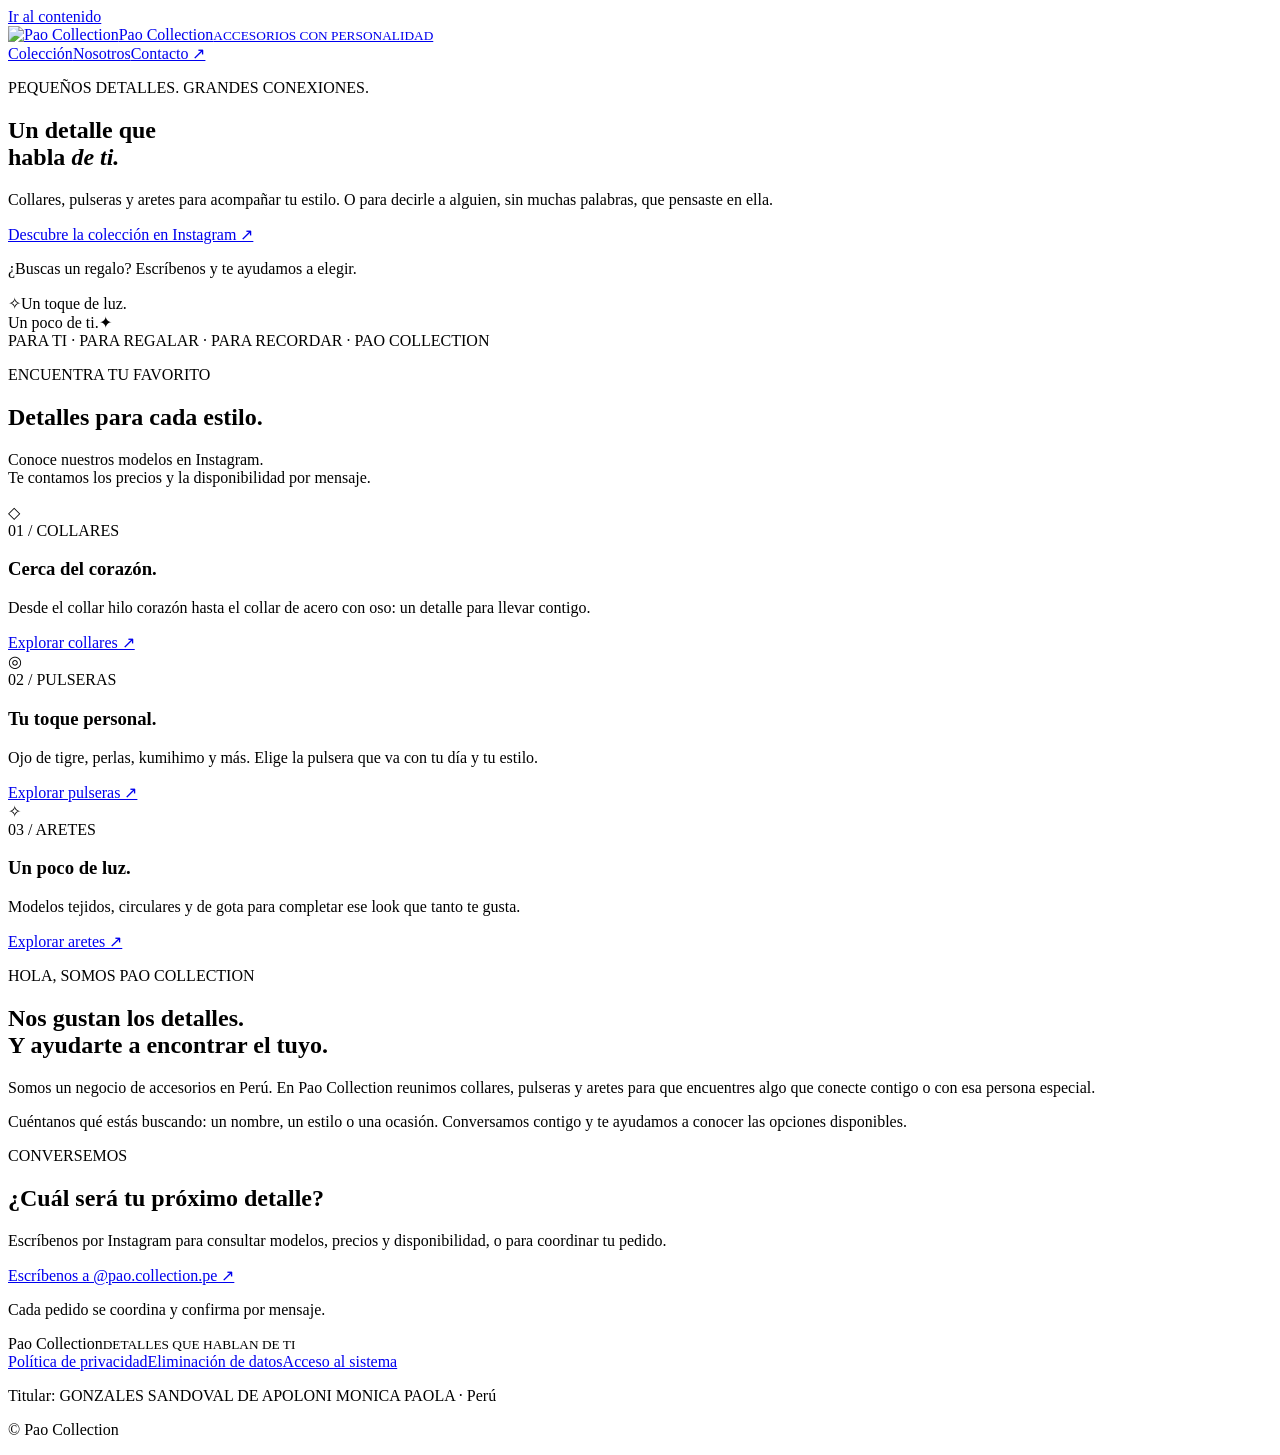
==== src/main/resources/static/pao-collection.html @ 03c451ff "feat: agrega landing publica de Pao Collection" ====
<!doctype html>
<html lang="es"><head><meta charset="utf-8"><meta name="viewport" content="width=device-width,initial-scale=1"><meta name="description" content="Pao Collection: collares, pulseras y aretes. Encuentra un detalle para ti o un regalo especial y consulta por Instagram."><meta name="theme-color" content="#faf5ef"><title>Pao Collection | Detalles que hablan de ti</title><link rel="stylesheet" href="/landing.css"></head>
<body><a class="skip" href="#contenido">Ir al contenido</a><header class="wrap"><a class="brand" href="/pao-collection.html"><img src="/img/logo-pao-collection.jpg" alt="Pao Collection"><span>Pao Collection<small>ACCESORIOS CON PERSONALIDAD</small></span></a><nav aria-label="Navegación principal"><a href="#coleccion">Colección</a><a href="#nosotros">Nosotros</a><a href="#contacto">Contacto ↗</a></nav></header>
<main id="contenido"><section class="hero wrap"><div><p class="eyebrow">PEQUEÑOS DETALLES. GRANDES CONEXIONES.</p><h1>Un detalle que<br>habla <em>de ti.</em></h1><p class="lead">Collares, pulseras y aretes para acompañar tu estilo. O para decirle a alguien, sin muchas palabras, que pensaste en ella.</p><a class="button" href="https://www.instagram.com/pao.collection.pe/" target="_blank" rel="noopener noreferrer">Descubre la colección en Instagram ↗</a><p class="micro">¿Buscas un regalo? Escríbenos y te ayudamos a elegir.</p></div><div class="art" aria-hidden="true"><span class="orbit"></span><span class="necklace"></span><span class="pendant">✧</span><span class="beads"></span><span class="art-label">Un toque de luz.<br>Un poco de ti.</span><span class="star">✦</span></div></section>
<div class="ribbon">PARA TI · PARA REGALAR · PARA RECORDAR · PAO COLLECTION</div>
<section class="wrap collection" id="coleccion"><div class="section-top"><div><p class="eyebrow">ENCUENTRA TU FAVORITO</p><h2>Detalles para cada estilo.</h2></div><p>Conoce nuestros modelos en Instagram.<br>Te contamos los precios y la disponibilidad por mensaje.</p></div><div class="cards"><article><div class="symbol">◇</div><span class="number">01 / COLLARES</span><h3>Cerca del corazón.</h3><p>Desde el collar hilo corazón hasta el collar de acero con oso: un detalle para llevar contigo.</p><a href="https://www.instagram.com/pao.collection.pe/">Explorar collares ↗</a></article><article><div class="symbol">◎</div><span class="number">02 / PULSERAS</span><h3>Tu toque personal.</h3><p>Ojo de tigre, perlas, kumihimo y más. Elige la pulsera que va con tu día y tu estilo.</p><a href="https://www.instagram.com/pao.collection.pe/">Explorar pulseras ↗</a></article><article><div class="symbol">✧</div><span class="number">03 / ARETES</span><h3>Un poco de luz.</h3><p>Modelos tejidos, circulares y de gota para completar ese look que tanto te gusta.</p><a href="https://www.instagram.com/pao.collection.pe/">Explorar aretes ↗</a></article></div></section>
<section class="about" id="nosotros"><div class="wrap about-grid"><p class="eyebrow">HOLA, SOMOS PAO COLLECTION</p><div><h2>Nos gustan los detalles.<br>Y ayudarte a encontrar el tuyo.</h2><p>Somos un negocio de accesorios en Perú. En Pao Collection reunimos collares, pulseras y aretes para que encuentres algo que conecte contigo o con esa persona especial.</p><p>Cuéntanos qué estás buscando: un nombre, un estilo o una ocasión. Conversamos contigo y te ayudamos a conocer las opciones disponibles.</p></div></div></section>
<section class="wrap contact" id="contacto"><p class="eyebrow">CONVERSEMOS</p><h2>¿Cuál será tu próximo detalle?</h2><p>Escríbenos por Instagram para consultar modelos, precios y disponibilidad, o para coordinar tu pedido.</p><a class="button" href="https://www.instagram.com/pao.collection.pe/" target="_blank" rel="noopener noreferrer">Escríbenos a @pao.collection.pe ↗</a><p class="micro">Cada pedido se coordina y confirma por mensaje.</p></section></main>
<footer><div class="wrap footer-top"><div class="brand">Pao Collection<small>DETALLES QUE HABLAN DE TI</small></div><div><a href="/politica-privacidad.html">Política de privacidad</a><a href="/eliminacion-datos.html">Eliminación de datos</a><a href="/login.html">Acceso al sistema</a></div></div><div class="wrap legal"><p>Titular: GONZALES SANDOVAL DE APOLONI MONICA PAOLA · Perú</p><p>© Pao Collection</p></div></footer></body></html>
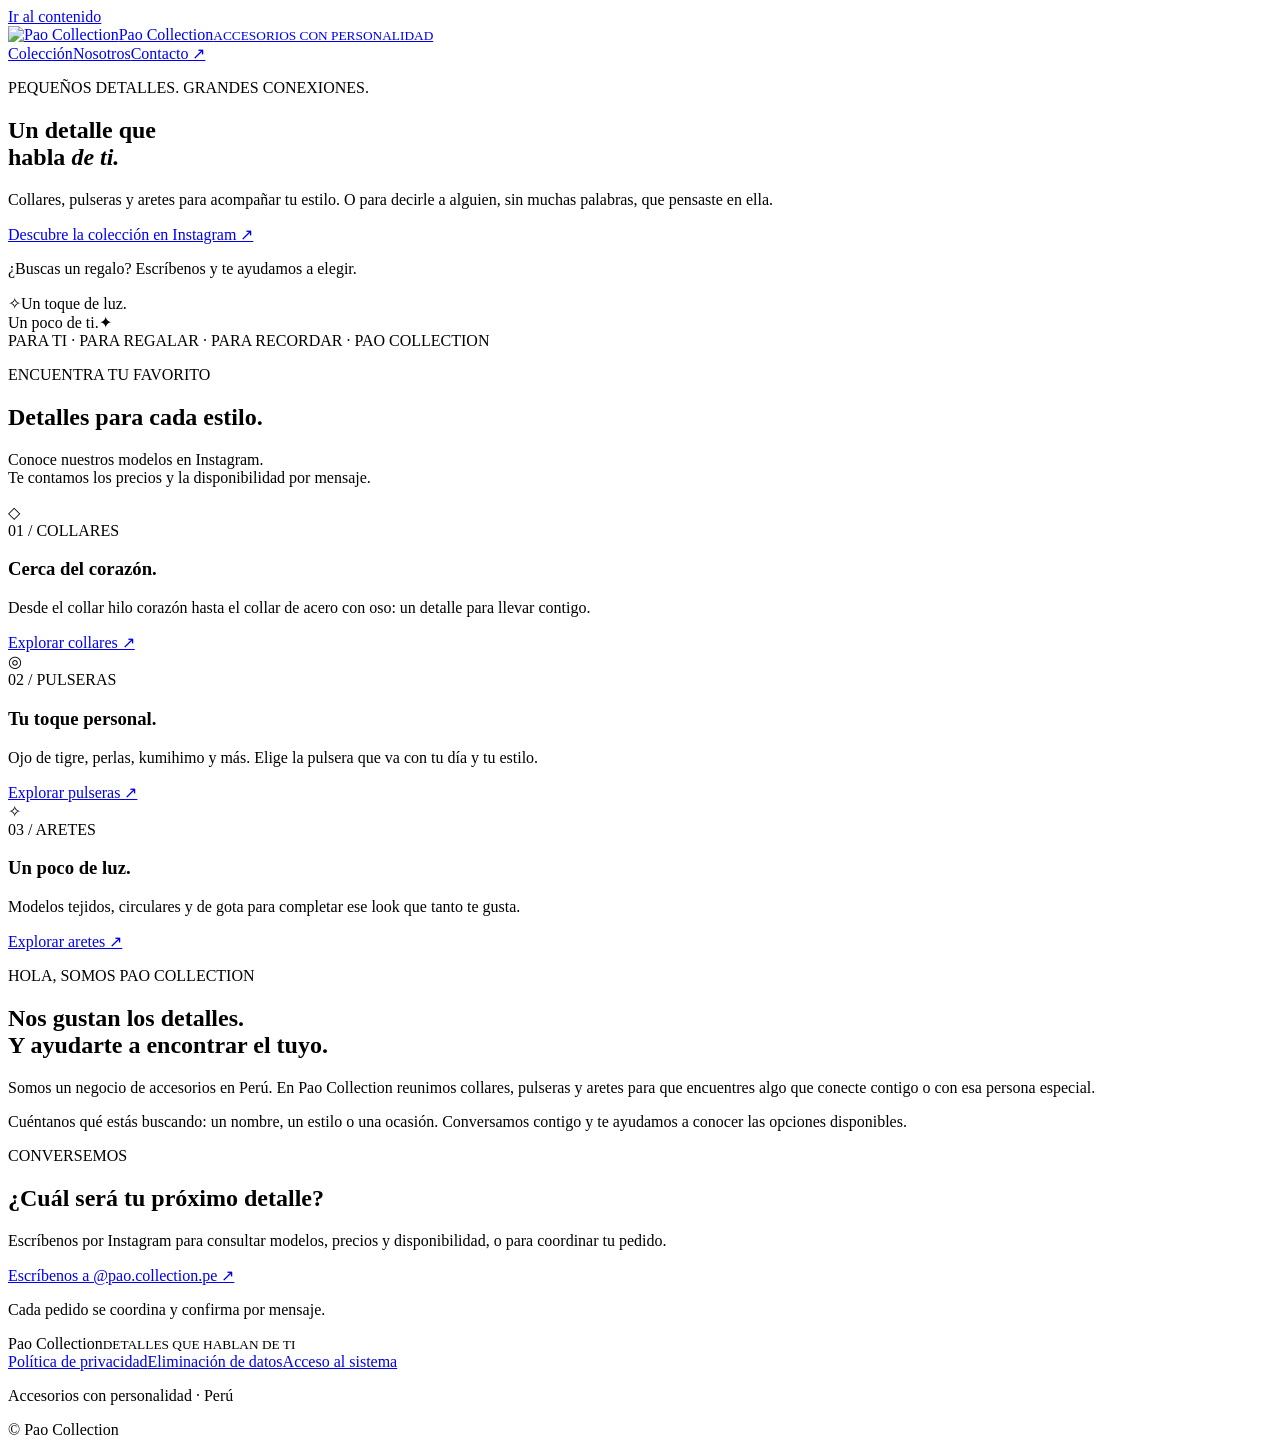
==== commit 8d1abfe3: "style: adapta landing a colores del logo y simplifica footer" ====
--- a/src/main/resources/static/pao-collection.html
+++ b/src/main/resources/static/pao-collection.html
@@ -1,9 +1,9 @@
 <!doctype html>
-<html lang="es"><head><meta charset="utf-8"><meta name="viewport" content="width=device-width,initial-scale=1"><meta name="description" content="Pao Collection: collares, pulseras y aretes. Encuentra un detalle para ti o un regalo especial y consulta por Instagram."><meta name="theme-color" content="#faf5ef"><title>Pao Collection | Detalles que hablan de ti</title><link rel="stylesheet" href="/landing.css"></head>
+<html lang="es"><head><meta charset="utf-8"><meta name="viewport" content="width=device-width,initial-scale=1"><meta name="description" content="Pao Collection: collares, pulseras y aretes. Encuentra un detalle para ti o un regalo especial y consulta por Instagram."><meta name="theme-color" content="#fff7fc"><title>Pao Collection | Detalles que hablan de ti</title><link rel="stylesheet" href="/landing.css"></head>
 <body><a class="skip" href="#contenido">Ir al contenido</a><header class="wrap"><a class="brand" href="/pao-collection.html"><img src="/img/logo-pao-collection.jpg" alt="Pao Collection"><span>Pao Collection<small>ACCESORIOS CON PERSONALIDAD</small></span></a><nav aria-label="Navegación principal"><a href="#coleccion">Colección</a><a href="#nosotros">Nosotros</a><a href="#contacto">Contacto ↗</a></nav></header>
 <main id="contenido"><section class="hero wrap"><div><p class="eyebrow">PEQUEÑOS DETALLES. GRANDES CONEXIONES.</p><h1>Un detalle que<br>habla <em>de ti.</em></h1><p class="lead">Collares, pulseras y aretes para acompañar tu estilo. O para decirle a alguien, sin muchas palabras, que pensaste en ella.</p><a class="button" href="https://www.instagram.com/pao.collection.pe/" target="_blank" rel="noopener noreferrer">Descubre la colección en Instagram ↗</a><p class="micro">¿Buscas un regalo? Escríbenos y te ayudamos a elegir.</p></div><div class="art" aria-hidden="true"><span class="orbit"></span><span class="necklace"></span><span class="pendant">✧</span><span class="beads"></span><span class="art-label">Un toque de luz.<br>Un poco de ti.</span><span class="star">✦</span></div></section>
 <div class="ribbon">PARA TI · PARA REGALAR · PARA RECORDAR · PAO COLLECTION</div>
 <section class="wrap collection" id="coleccion"><div class="section-top"><div><p class="eyebrow">ENCUENTRA TU FAVORITO</p><h2>Detalles para cada estilo.</h2></div><p>Conoce nuestros modelos en Instagram.<br>Te contamos los precios y la disponibilidad por mensaje.</p></div><div class="cards"><article><div class="symbol">◇</div><span class="number">01 / COLLARES</span><h3>Cerca del corazón.</h3><p>Desde el collar hilo corazón hasta el collar de acero con oso: un detalle para llevar contigo.</p><a href="https://www.instagram.com/pao.collection.pe/">Explorar collares ↗</a></article><article><div class="symbol">◎</div><span class="number">02 / PULSERAS</span><h3>Tu toque personal.</h3><p>Ojo de tigre, perlas, kumihimo y más. Elige la pulsera que va con tu día y tu estilo.</p><a href="https://www.instagram.com/pao.collection.pe/">Explorar pulseras ↗</a></article><article><div class="symbol">✧</div><span class="number">03 / ARETES</span><h3>Un poco de luz.</h3><p>Modelos tejidos, circulares y de gota para completar ese look que tanto te gusta.</p><a href="https://www.instagram.com/pao.collection.pe/">Explorar aretes ↗</a></article></div></section>
 <section class="about" id="nosotros"><div class="wrap about-grid"><p class="eyebrow">HOLA, SOMOS PAO COLLECTION</p><div><h2>Nos gustan los detalles.<br>Y ayudarte a encontrar el tuyo.</h2><p>Somos un negocio de accesorios en Perú. En Pao Collection reunimos collares, pulseras y aretes para que encuentres algo que conecte contigo o con esa persona especial.</p><p>Cuéntanos qué estás buscando: un nombre, un estilo o una ocasión. Conversamos contigo y te ayudamos a conocer las opciones disponibles.</p></div></div></section>
 <section class="wrap contact" id="contacto"><p class="eyebrow">CONVERSEMOS</p><h2>¿Cuál será tu próximo detalle?</h2><p>Escríbenos por Instagram para consultar modelos, precios y disponibilidad, o para coordinar tu pedido.</p><a class="button" href="https://www.instagram.com/pao.collection.pe/" target="_blank" rel="noopener noreferrer">Escríbenos a @pao.collection.pe ↗</a><p class="micro">Cada pedido se coordina y confirma por mensaje.</p></section></main>
-<footer><div class="wrap footer-top"><div class="brand">Pao Collection<small>DETALLES QUE HABLAN DE TI</small></div><div><a href="/politica-privacidad.html">Política de privacidad</a><a href="/eliminacion-datos.html">Eliminación de datos</a><a href="/login.html">Acceso al sistema</a></div></div><div class="wrap legal"><p>Titular: GONZALES SANDOVAL DE APOLONI MONICA PAOLA · Perú</p><p>© Pao Collection</p></div></footer></body></html>+<footer><div class="wrap footer-top"><div class="brand">Pao Collection<small>DETALLES QUE HABLAN DE TI</small></div><div><a href="/politica-privacidad.html">Política de privacidad</a><a href="/eliminacion-datos.html">Eliminación de datos</a><a href="/login.html">Acceso al sistema</a></div></div><div class="wrap legal"><p>Accesorios con personalidad · Perú</p><p>© Pao Collection</p></div></footer></body></html>
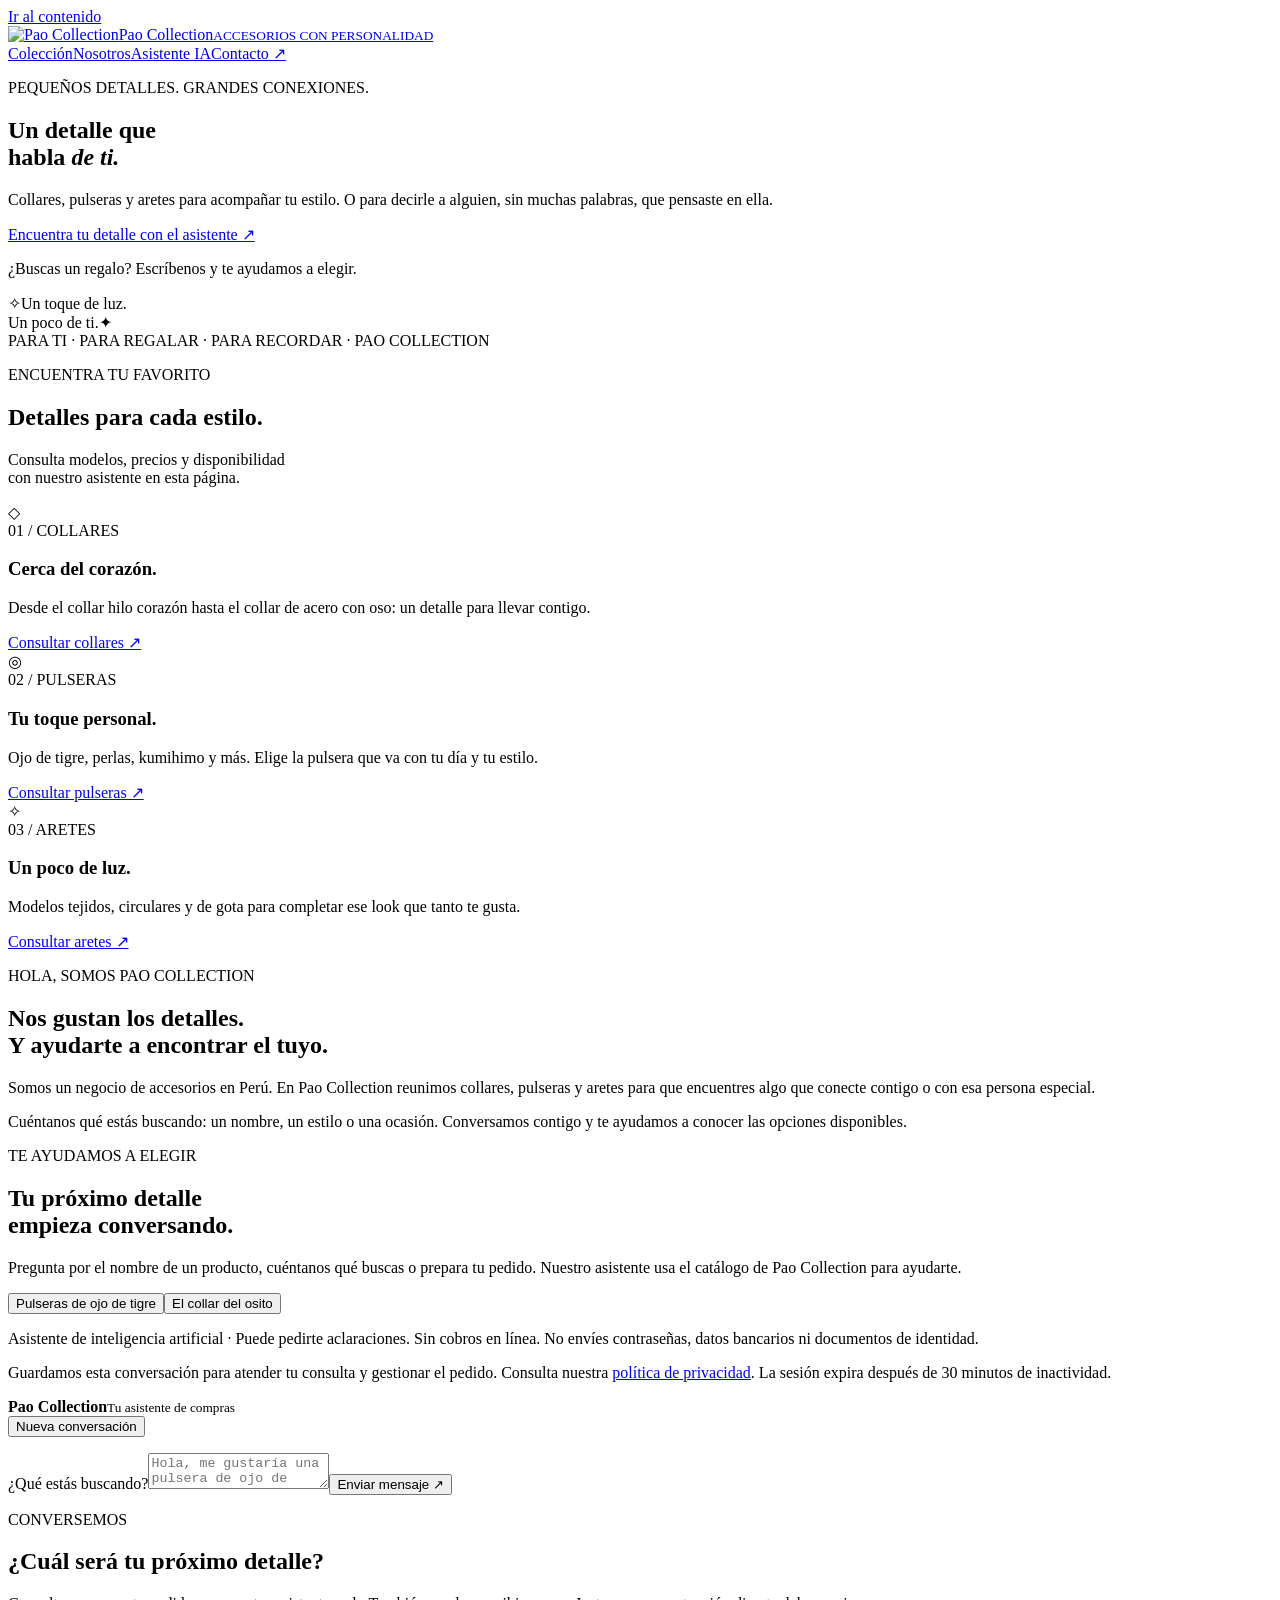
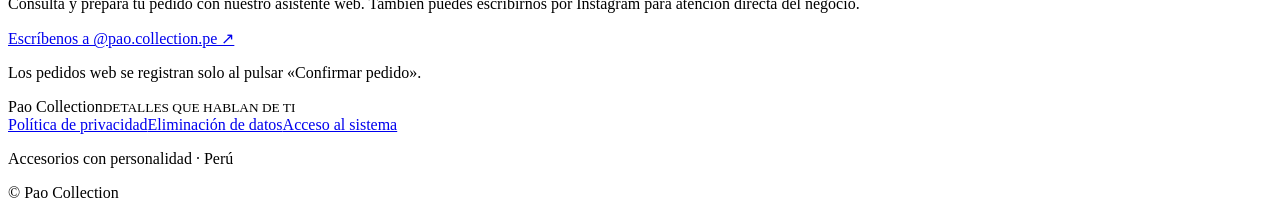
==== commit ff05d184: "feat: habilita atencion y pedidos con chat web de IA" ====
--- a/src/main/resources/static/pao-collection.html
+++ b/src/main/resources/static/pao-collection.html
@@ -1,9 +1,10 @@
 <!doctype html>
-<html lang="es"><head><meta charset="utf-8"><meta name="viewport" content="width=device-width,initial-scale=1"><meta name="description" content="Pao Collection: collares, pulseras y aretes. Encuentra un detalle para ti o un regalo especial y consulta por Instagram."><meta name="theme-color" content="#fff7fc"><title>Pao Collection | Detalles que hablan de ti</title><link rel="stylesheet" href="/landing.css"></head>
-<body><a class="skip" href="#contenido">Ir al contenido</a><header class="wrap"><a class="brand" href="/pao-collection.html"><img src="/img/logo-pao-collection.jpg" alt="Pao Collection"><span>Pao Collection<small>ACCESORIOS CON PERSONALIDAD</small></span></a><nav aria-label="Navegación principal"><a href="#coleccion">Colección</a><a href="#nosotros">Nosotros</a><a href="#contacto">Contacto ↗</a></nav></header>
-<main id="contenido"><section class="hero wrap"><div><p class="eyebrow">PEQUEÑOS DETALLES. GRANDES CONEXIONES.</p><h1>Un detalle que<br>habla <em>de ti.</em></h1><p class="lead">Collares, pulseras y aretes para acompañar tu estilo. O para decirle a alguien, sin muchas palabras, que pensaste en ella.</p><a class="button" href="https://www.instagram.com/pao.collection.pe/" target="_blank" rel="noopener noreferrer">Descubre la colección en Instagram ↗</a><p class="micro">¿Buscas un regalo? Escríbenos y te ayudamos a elegir.</p></div><div class="art" aria-hidden="true"><span class="orbit"></span><span class="necklace"></span><span class="pendant">✧</span><span class="beads"></span><span class="art-label">Un toque de luz.<br>Un poco de ti.</span><span class="star">✦</span></div></section>
+<html lang="es"><head><meta charset="utf-8"><meta name="viewport" content="width=device-width,initial-scale=1"><meta name="description" content="Pao Collection: collares, pulseras y aretes. Encuentra un detalle para ti o un regalo especial y consulta por Instagram."><meta name="theme-color" content="#fff7fc"><title>Pao Collection | Detalles que hablan de ti</title><link rel="stylesheet" href="/landing.css"><link rel="stylesheet" href="/chat.css"><script src="/chat.js" defer></script></head>
+<body><a class="skip" href="#contenido">Ir al contenido</a><header class="wrap"><a class="brand" href="/pao-collection.html"><img src="/img/logo-pao-collection.jpg" alt="Pao Collection"><span>Pao Collection<small>ACCESORIOS CON PERSONALIDAD</small></span></a><nav aria-label="Navegación principal"><a href="#coleccion">Colección</a><a href="#nosotros">Nosotros</a><a href="#asistente">Asistente IA</a><a href="#contacto">Contacto ↗</a></nav></header>
+<main id="contenido"><section class="hero wrap"><div><p class="eyebrow">PEQUEÑOS DETALLES. GRANDES CONEXIONES.</p><h1>Un detalle que<br>habla <em>de ti.</em></h1><p class="lead">Collares, pulseras y aretes para acompañar tu estilo. O para decirle a alguien, sin muchas palabras, que pensaste en ella.</p><a class="button" href="#asistente">Encuentra tu detalle con el asistente ↗</a><p class="micro">¿Buscas un regalo? Escríbenos y te ayudamos a elegir.</p></div><div class="art" aria-hidden="true"><span class="orbit"></span><span class="necklace"></span><span class="pendant">✧</span><span class="beads"></span><span class="art-label">Un toque de luz.<br>Un poco de ti.</span><span class="star">✦</span></div></section>
 <div class="ribbon">PARA TI · PARA REGALAR · PARA RECORDAR · PAO COLLECTION</div>
-<section class="wrap collection" id="coleccion"><div class="section-top"><div><p class="eyebrow">ENCUENTRA TU FAVORITO</p><h2>Detalles para cada estilo.</h2></div><p>Conoce nuestros modelos en Instagram.<br>Te contamos los precios y la disponibilidad por mensaje.</p></div><div class="cards"><article><div class="symbol">◇</div><span class="number">01 / COLLARES</span><h3>Cerca del corazón.</h3><p>Desde el collar hilo corazón hasta el collar de acero con oso: un detalle para llevar contigo.</p><a href="https://www.instagram.com/pao.collection.pe/">Explorar collares ↗</a></article><article><div class="symbol">◎</div><span class="number">02 / PULSERAS</span><h3>Tu toque personal.</h3><p>Ojo de tigre, perlas, kumihimo y más. Elige la pulsera que va con tu día y tu estilo.</p><a href="https://www.instagram.com/pao.collection.pe/">Explorar pulseras ↗</a></article><article><div class="symbol">✧</div><span class="number">03 / ARETES</span><h3>Un poco de luz.</h3><p>Modelos tejidos, circulares y de gota para completar ese look que tanto te gusta.</p><a href="https://www.instagram.com/pao.collection.pe/">Explorar aretes ↗</a></article></div></section>
+<section class="wrap collection" id="coleccion"><div class="section-top"><div><p class="eyebrow">ENCUENTRA TU FAVORITO</p><h2>Detalles para cada estilo.</h2></div><p>Consulta modelos, precios y disponibilidad<br>con nuestro asistente en esta página.</p></div><div class="cards"><article><div class="symbol">◇</div><span class="number">01 / COLLARES</span><h3>Cerca del corazón.</h3><p>Desde el collar hilo corazón hasta el collar de acero con oso: un detalle para llevar contigo.</p><a href="#asistente">Consultar collares ↗</a></article><article><div class="symbol">◎</div><span class="number">02 / PULSERAS</span><h3>Tu toque personal.</h3><p>Ojo de tigre, perlas, kumihimo y más. Elige la pulsera que va con tu día y tu estilo.</p><a href="#asistente">Consultar pulseras ↗</a></article><article><div class="symbol">✧</div><span class="number">03 / ARETES</span><h3>Un poco de luz.</h3><p>Modelos tejidos, circulares y de gota para completar ese look que tanto te gusta.</p><a href="#asistente">Consultar aretes ↗</a></article></div></section>
 <section class="about" id="nosotros"><div class="wrap about-grid"><p class="eyebrow">HOLA, SOMOS PAO COLLECTION</p><div><h2>Nos gustan los detalles.<br>Y ayudarte a encontrar el tuyo.</h2><p>Somos un negocio de accesorios en Perú. En Pao Collection reunimos collares, pulseras y aretes para que encuentres algo que conecte contigo o con esa persona especial.</p><p>Cuéntanos qué estás buscando: un nombre, un estilo o una ocasión. Conversamos contigo y te ayudamos a conocer las opciones disponibles.</p></div></div></section>
-<section class="wrap contact" id="contacto"><p class="eyebrow">CONVERSEMOS</p><h2>¿Cuál será tu próximo detalle?</h2><p>Escríbenos por Instagram para consultar modelos, precios y disponibilidad, o para coordinar tu pedido.</p><a class="button" href="https://www.instagram.com/pao.collection.pe/" target="_blank" rel="noopener noreferrer">Escríbenos a @pao.collection.pe ↗</a><p class="micro">Cada pedido se coordina y confirma por mensaje.</p></section></main>
+<section class="wrap web-chat" id="asistente" aria-labelledby="chatTitle"><div class="chat-layout"><div class="chat-intro"><p class="eyebrow">TE AYUDAMOS A ELEGIR</p><h2 id="chatTitle">Tu próximo detalle<br>empieza conversando.</h2><p>Pregunta por el nombre de un producto, cuéntanos qué buscas o prepara tu pedido. Nuestro asistente usa el catálogo de Pao Collection para ayudarte.</p><div class="chat-examples"><button type="button" data-chat-example="Hola, ¿tienen pulseras de ojo de tigre?">Pulseras de ojo de tigre</button><button type="button" data-chat-example="¿Cuánto cuesta el collar de acero oso?">El collar del osito</button></div><p class="micro">Asistente de inteligencia artificial · Puede pedirte aclaraciones. Sin cobros en línea. No envíes contraseñas, datos bancarios ni documentos de identidad.</p><p class="micro">Guardamos esta conversación para atender tu consulta y gestionar el pedido. Consulta nuestra <a href="/politica-privacidad.html">política de privacidad</a>. La sesión expira después de 30 minutos de inactividad.</p></div><div class="chat-window"><div class="chat-top"><div><strong>Pao Collection</strong><small>Tu asistente de compras</small></div><button class="chat-new" id="chatNueva" type="button">Nueva conversación</button></div><div class="chat-log" id="chatLog" role="log" aria-live="polite" aria-label="Conversación con el asistente"></div><p class="chat-status" id="chatStatus" role="status"></p><form class="chat-form" id="chatForm"><label for="chatMensaje">¿Qué estás buscando?</label><textarea id="chatMensaje" maxlength="1000" required placeholder="Hola, me gustaría una pulsera de ojo de tigre…"></textarea><button class="button" id="chatEnviar" type="submit">Enviar mensaje ↗</button></form><div class="chat-quote" id="chatPropuesta" hidden></div><form class="chat-confirm" id="chatConfirmacion" hidden><label for="chatNombre">Tu nombre</label><input id="chatNombre" autocomplete="name" minlength="2" maxlength="100" required><label for="chatTelefono">Teléfono para coordinar tu pedido</label><input id="chatTelefono" type="tel" autocomplete="tel" pattern="[+0-9 ()-]{7,20}" maxlength="20" required><label class="chat-consent"><input id="chatConsentimiento" type="checkbox" required><span>Acepto que Pao Collection use mi nombre y teléfono para gestionar este pedido y contactarme para coordinarlo, según la <a href="/politica-privacidad.html">política de privacidad</a>.</span></label><button type="submit" class="button">Confirmar pedido</button></form></div></div></section>
+<section class="wrap contact" id="contacto"><p class="eyebrow">CONVERSEMOS</p><h2>¿Cuál será tu próximo detalle?</h2><p>Consulta y prepara tu pedido con nuestro asistente web. También puedes escribirnos por Instagram para atención directa del negocio.</p><a class="button" href="https://www.instagram.com/pao.collection.pe/" target="_blank" rel="noopener noreferrer">Escríbenos a @pao.collection.pe ↗</a><p class="micro">Los pedidos web se registran solo al pulsar «Confirmar pedido».</p></section></main>
 <footer><div class="wrap footer-top"><div class="brand">Pao Collection<small>DETALLES QUE HABLAN DE TI</small></div><div><a href="/politica-privacidad.html">Política de privacidad</a><a href="/eliminacion-datos.html">Eliminación de datos</a><a href="/login.html">Acceso al sistema</a></div></div><div class="wrap legal"><p>Accesorios con personalidad · Perú</p><p>© Pao Collection</p></div></footer></body></html>
